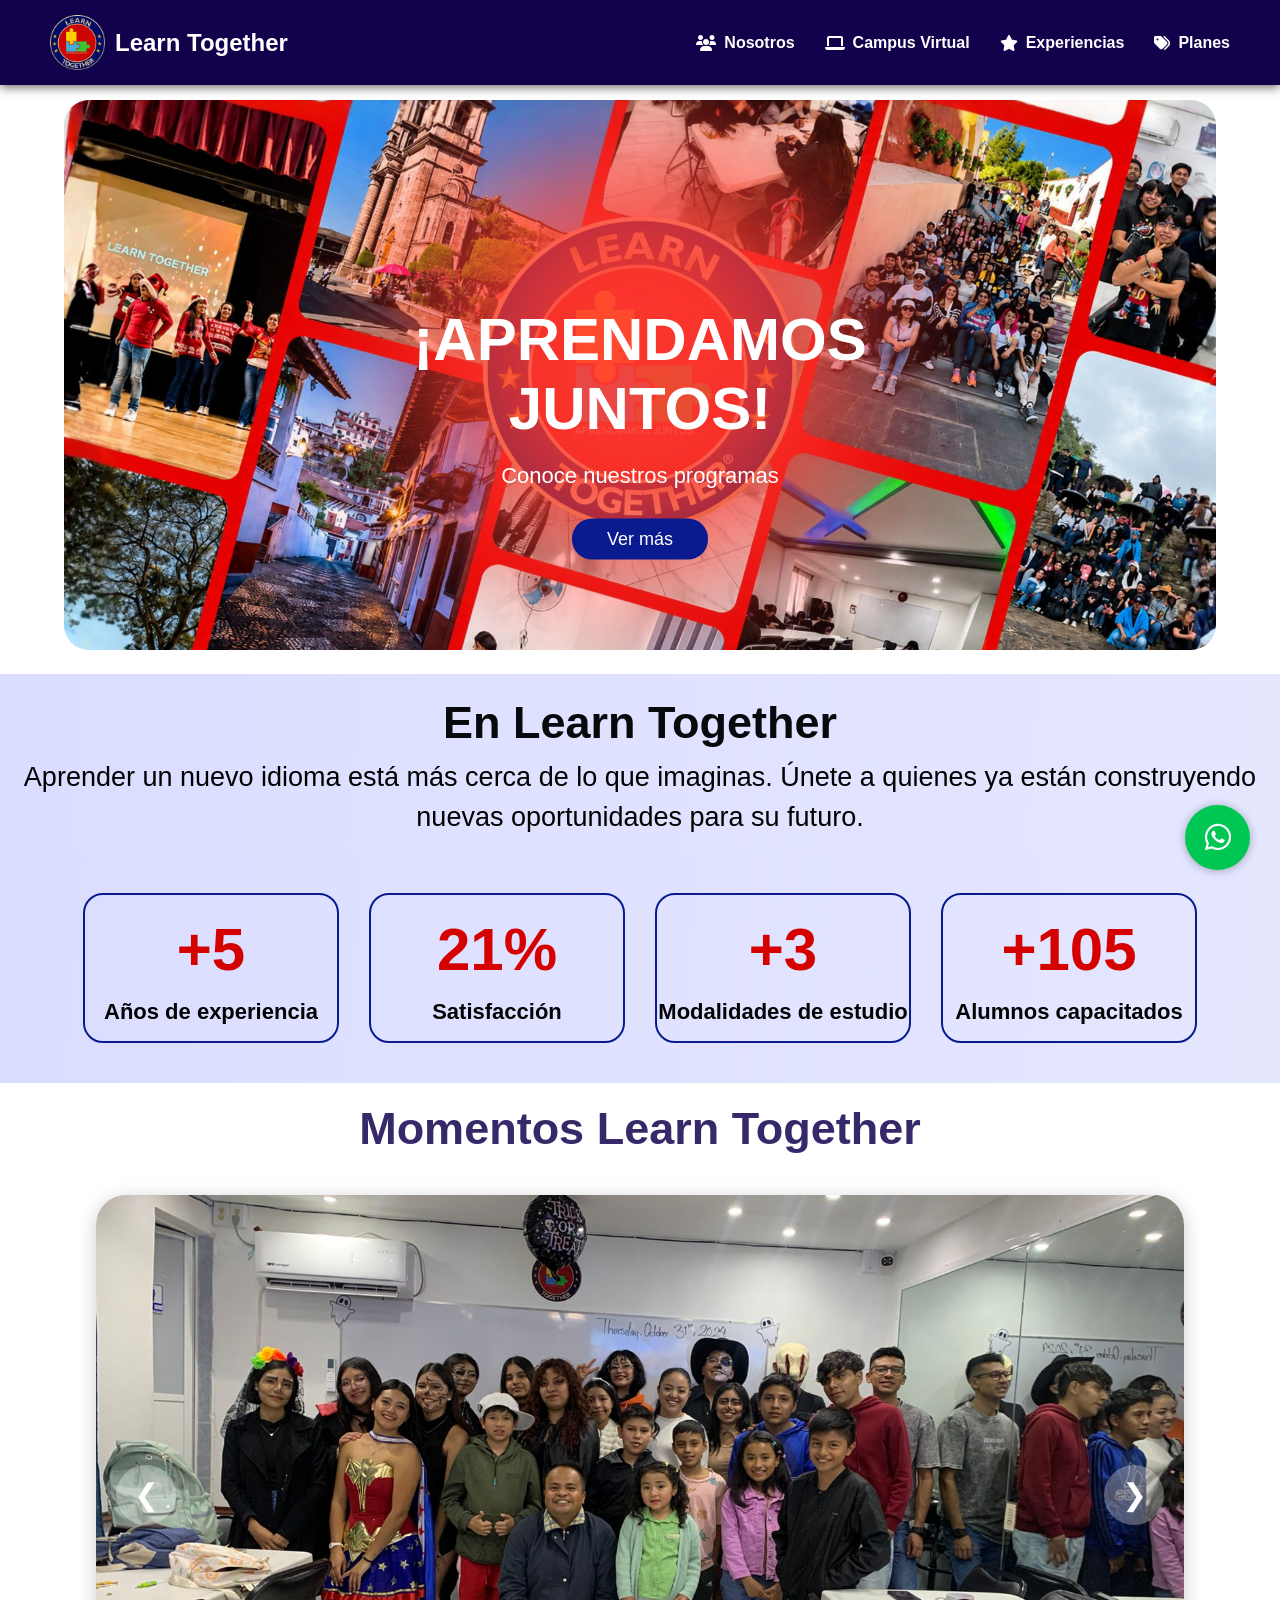
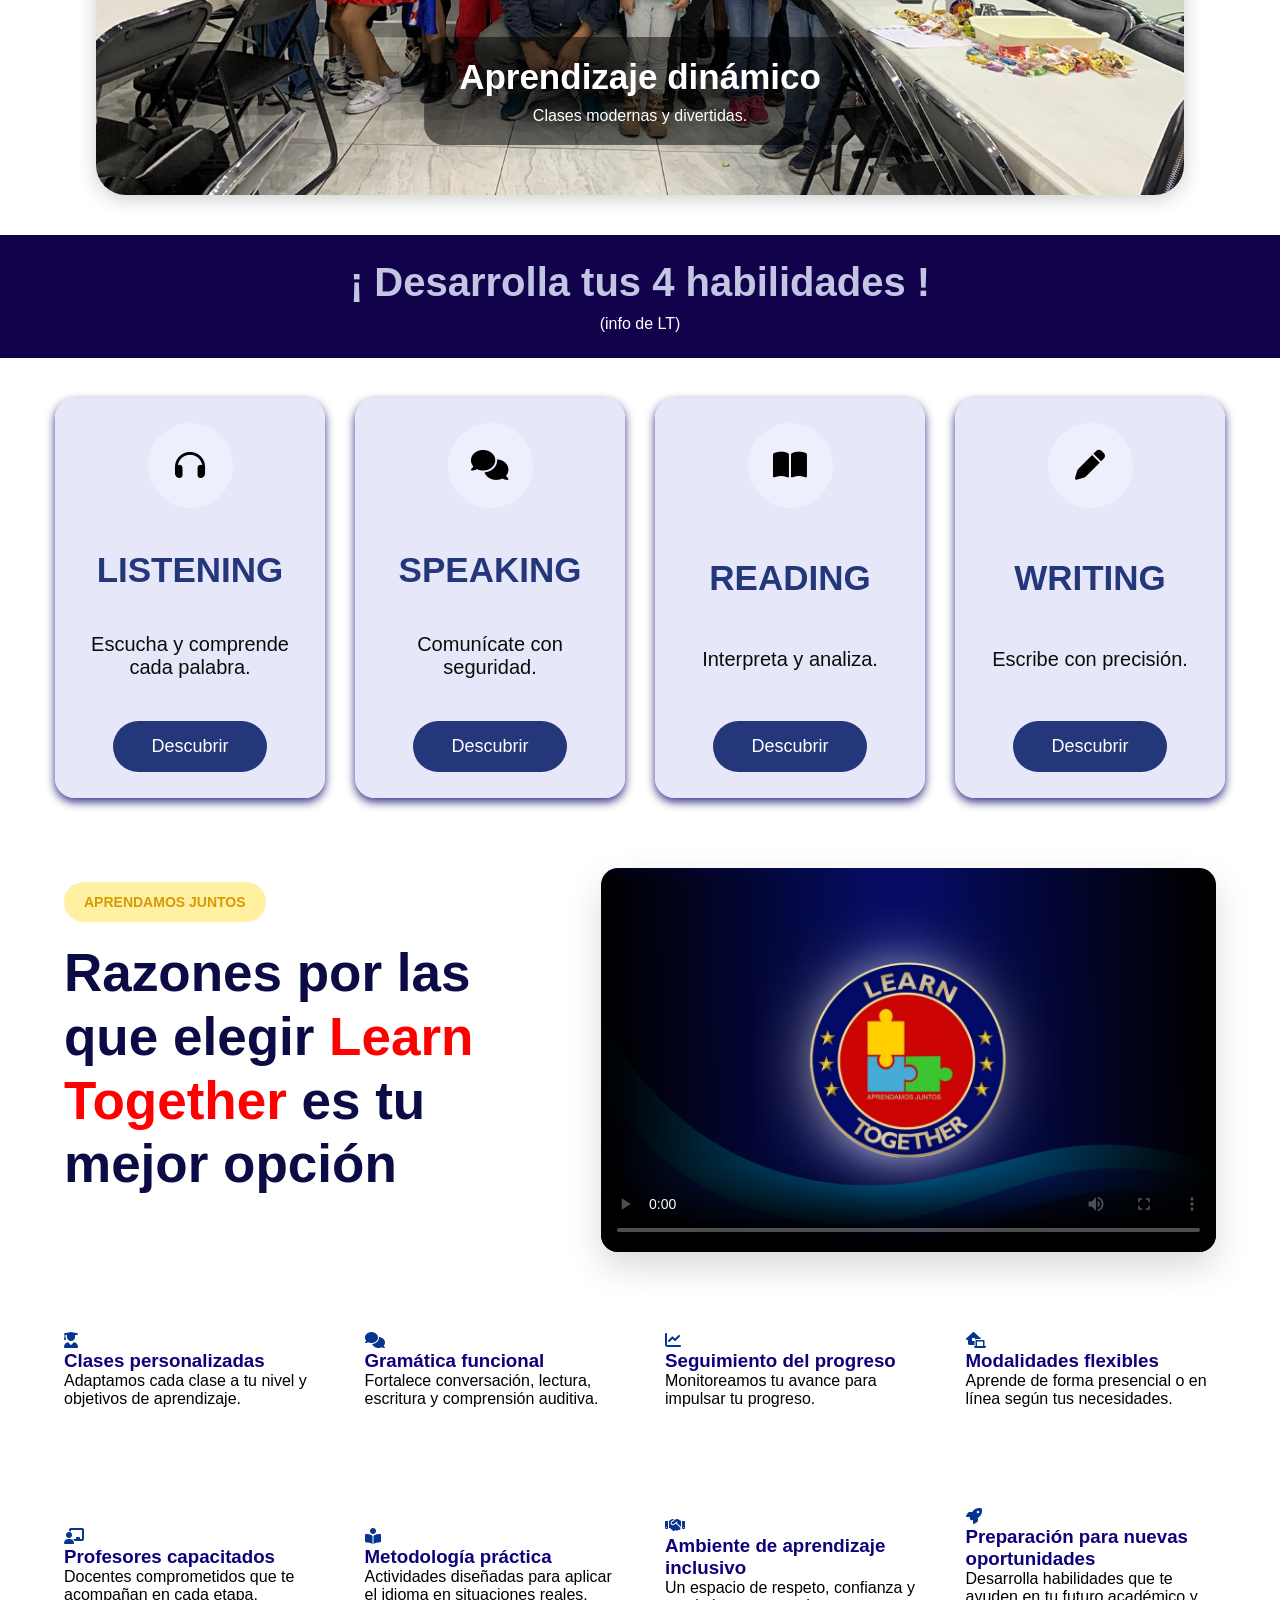
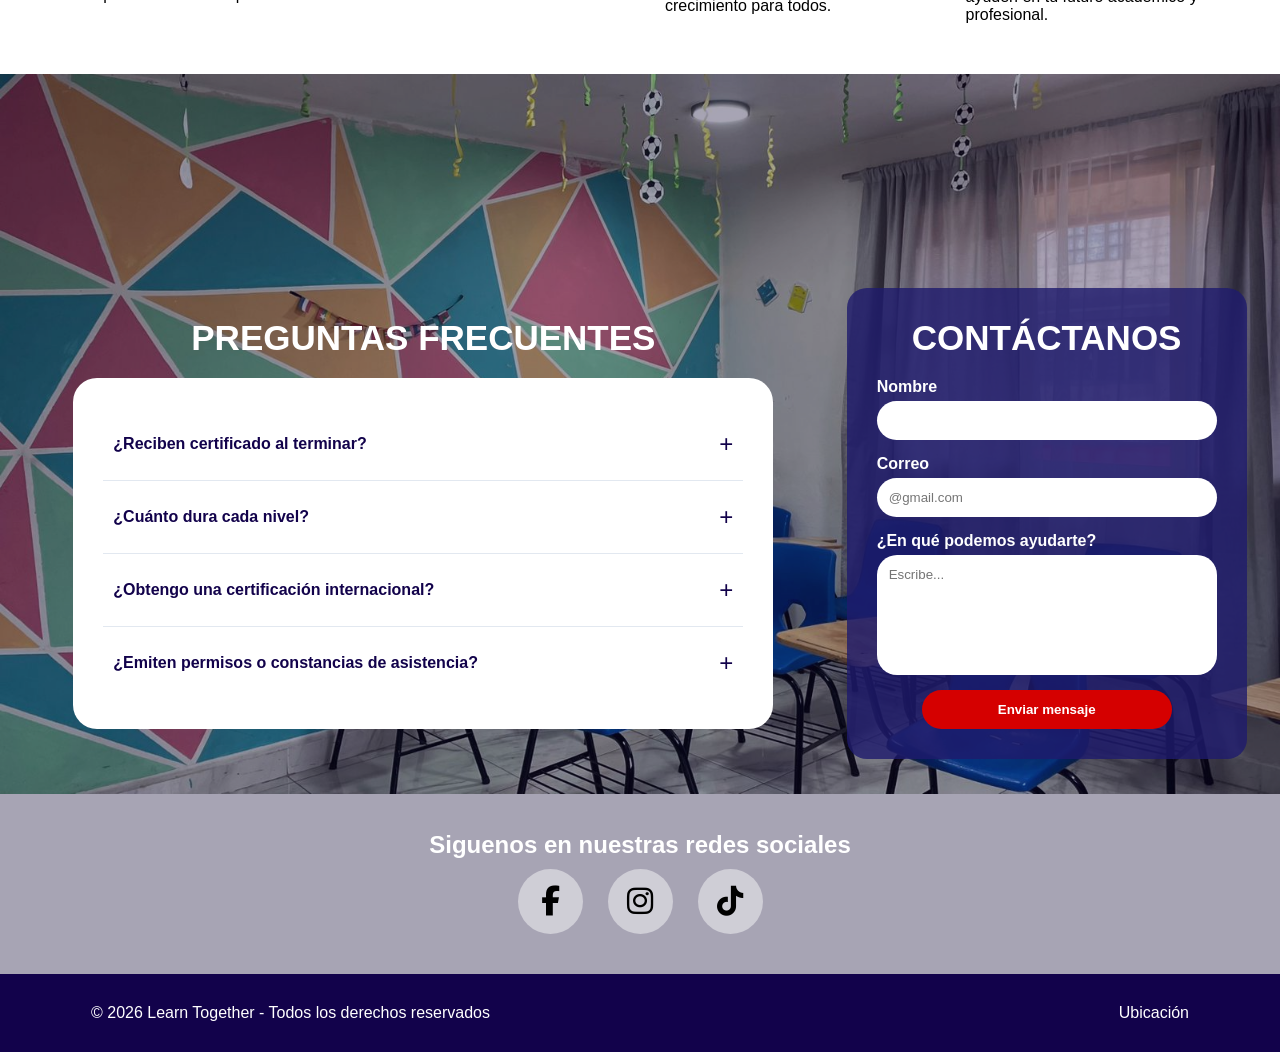
==== Learntogether/vista/index.html @ 9f241455 "Carga de archivos" ====
<!DOCTYPE html>
<html lang="es">
<head>
    <meta charset="UTF-8">
    <meta name="viewport" content="width=device-width, initial-scale=1.0">
    <link rel="stylesheet" href="css/estilos.css">
    <link rel="stylesheet" href="https://cdnjs.cloudflare.com/ajax/libs/font-awesome/6.5.1/css/all.min.css">
    <title>Learn Together</title>
</head>
<body>
<header>
    <div class="encabezado">
    <a href="index.html" class="logo-link">
        <img src="img/logoLT.png" class="logo">
        <h1>Learn Together</h1>
    </a>
    </div>
    <div class="menu-toggle">
        <i class="fa-solid fa-bars"></i>
    </div>
    <nav class="nav">
        <a href="nosotros.html"><i class="fa-solid fa-users"></i> Nosotros</a>
        <a href="campus.html"><i class="fa-solid fa-laptop"></i>Campus Virtual</a>
        <a href="experiencias.html"><i class="fa-solid fa-star"></i>Experiencias</a>
        <a href="planes.html"><i class="fa-solid fa-tags"></i>Planes</a>
    </nav>
</header>
<a href="https://api.whatsapp.com/send?phone=5551731629" class="btn-wsp" target="_blank"><i class="fa-brands fa-whatsapp"></i></a>
<div class="banner">
    <img src="img/Banner.png" alt="Banner">
    <div class="contenido-banner">
        <div class="info-banner-horizontal">
            <div class="texto-banner-seccion">
                <h2>¡APRENDAMOS JUNTOS!</h2>
                <p>Conoce nuestros programas</p>
            </div>
            <div class="botones-banner">
                <a href="campus.html" class="btn">Ver más</a>
            </div>
        </div>
    </div>
</div>
<div class="filaa">
    <h2>En Learn Together</h2>
    <p>Aprender un nuevo idioma está más cerca de lo que imaginas. Únete a quienes ya
        están construyendo nuevas oportunidades para su futuro.</p>
</div>
<section class="fila">
    <div class="fil">
        <h1 class="contador" data-target="5">0</h1>
        <h3>Años de experiencia</h3>
    </div>
    <div class="fil">
        <h1 class="contador" data-target="95" data-tipo="porcentaje">0%</h1>
        <h3>Satisfacción</h3>
    </div>
    <div class="fil">
        <h1 class="contador" data-target="3">0</h1>
        <h3>Modalidades de estudio</h3>
    </div>
    <div class="fil">
        <h1 class="contador" data-target="500">0</h1>
        <h3>Alumnos capacitados</h3>
    </div>
    </section>

<section class="carrusels">
    <h2>Momentos Learn Together</h2>
    <div class="car">
        <div class="carrusel active">
            <img src="img/fe2.jpg" alt="">
            <div class="texto">
                <h3>Aprendizaje dinámico</h3>
                <p>Clases modernas y divertidas.</p>
            </div>
        </div>
        <div class="carrusel">
            <img src="img/ex2.jpg" alt="">
            <div class="texto">
                <h3>Experiencias reales</h3>
                <p>Aprende mientras practicas.</p>
            </div>
        </div>
        <div class="carrusel">
            <img src="img/lt.jpeg" alt="">
            <div class="texto">
                <h3>Aprendamos juntos</h3>
                <p>Una comunidad creada para crecer.</p>
            </div>
        </div>
        <button class="atras">&#10094;</button>
        <button class="adelante">&#10095;</button>
    </div>
</section>


<div class="seccion">
    <h2>¡ Desarrolla tus 4 habilidades !</h2>
    <p>(info de LT)</p>
</div>

<section class="habilidades">
    <div class="cards-container">
        <div class="flip-card">
            <div class="flip-card-inner">
                <div class="flip-card-front">
                    <i class="fa-solid fa-headphones"></i>
                    <h3>LISTENING</h3>
                    <p>Escucha y comprende cada palabra.</p>
                    <button class="btn-flip">Descubrir</button>
                </div>
                <div class="flip-card-back">
                    <p>Desarrolla tu comprensión auditiva con audios reales y ejercicios
                        diseñados para identificar ideas, detalles y significados.
                    </p>
                    <button class="btn-back">Regresar</button>
                </div>
            </div>
        </div>
        <div class="flip-card">
            <div class="flip-card-inner">
                <div class="flip-card-front">
                    <i class="fa-solid fa-comments"></i>
                    <h3>SPEAKING</h3>
                    <p>Comunícate con seguridad.</p>
                    <button class="btn-flip">Descubrir</button>
                </div>
                <div class="flip-card-back">
                    <p>Fortalece tu expresión oral mediante actividades giadas y la práctica constante
                        con profesores que impulsan tu confianza al hablar.</p>
                    <button class="btn-back">Regresar</button>
                </div>
            </div>
        </div>
        <div class="flip-card">
            <div class="flip-card-inner">
                <div class="flip-card-front">
                    <i class="fa-solid fa-book-open"></i>
                    <h3>READING</h3>
                    <p>Interpreta y analiza.</p>
                    <button class="btn-flip">Descubrir</button>
                </div>
                <div class="flip-card-back">
                    <p>Mejora tu comprensión lectora mediante textos adaptados a tu
                        nivel, ampliando vocabulario e interpretación de contenidos.
                    </p>
                    <button class="btn-back">Regresar</button>
                </div>
            </div>
        </div>
        <div class="flip-card">
            <div class="flip-card-inner">
                <div class="flip-card-front">
                    <i class="fa-solid fa-pen"></i>
                    <h3>WRITING</h3>
                    <p>Escribe con precisión.</p>
                    <button class="btn-flip">Descubrir</button>
                </div>
                <div class="flip-card-back">
                    <p>Perfecciona tu ortografía, gramática y redacción a través de
                        ejercicios prácticos que fortalecen la comunicación escrita.</p>
                    <button class="btn-back">Regresar</button>
                </div>
            </div>
        </div>
    </div>
    <div class="habilidades-controles">
    <button id="anterior-card">
        <i class="fa-solid fa-chevron-left"></i>
    </button>
    <button id="siguiente-card">
        <i class="fa-solid fa-chevron-right"></i>
    </button>
</div>
</section>

<section class="razon">
    <div class="texto-razon">
        <span class="etiqueta">APRENDAMOS JUNTOS</span>
        <h2>Razones por las que elegir
            <span>Learn Together</span>
            es tu mejor opción</h2>
    </div>
    <div class="img-razon">
        <video controls poster="img/razon.png">
                <source src="videos/razones.mp4" type="video/mp4">
            </video>
    </div>
</section>

<section class="razones">
    <div class="raz">
        <i class="fa-solid fa-user-graduate"></i>
        <h3>Clases personalizadas</h3>
        <p>Adaptamos cada clase a tu nivel y objetivos de aprendizaje.</p>
    </div>
    <div class="raz">
        <i class="fa-solid fa-comments"></i>
        <h3>Gramática funcional</h3>
        <p>Fortalece conversación, lectura, escritura y comprensión auditiva.</p>
    </div>
    <div class="raz">
        <i class="fa-solid fa-chart-line"></i>
        <h3>Seguimiento del progreso</h3>
        <p>Monitoreamos tu avance para impulsar tu progreso.</p>
    </div>
    <div class="raz">
        <i class="fa-solid fa-laptop-house"></i>
        <h3>Modalidades flexibles</h3>
        <p>Aprende de forma presencial o en línea según tus necesidades.</p>
    </div>
</section>
<section class="razones">
    <div class="raz">
        <i class="fa-solid fa-chalkboard-user"></i>
        <h3>Profesores capacitados</h3>
        <p>Docentes comprometidos que te acompañan en cada etapa.</p>
    </div>
    <div class="raz">
        <i class="fa-solid fa-book-open-reader"></i>
        <h3>Metodología práctica</h3>
        <p>Actividades diseñadas para aplicar el idioma en situaciones reales.</p>
    </div>
    <div class="raz">
        <i class="fa-solid fa-handshake"></i>
        <h3>Ambiente de aprendizaje inclusivo</h3>
        <p>Un espacio de respeto, confianza y crecimiento para todos.</p>
    </div>
    <div class="raz">
        <i class="fa-solid fa-rocket"></i>
        <h3>Preparación para nuevas oportunidades</h3>
        <p>Desarrolla habilidades que te ayuden en tu futuro académico y profesional.</p>
    </div>
</section>

<div class="contacto">
    <img src="img/contacto.jpeg" alt="Contacto">
    <div class="contenido-contacto">
        <div class="faq-section">
    <h2>PREGUNTAS FRECUENTES</h2>
    <div class="faq-box">
        <div class="faq-item">
            <button class="faq-question">
                ¿Reciben certificado al terminar?
                <span class="faq-icono">+</span>
            </button>
            <div class="faq-answer">
                <p>Sí, al finalizar cada nivel se entrega un diploma que acredita el nivel del alumno.</p>
            </div>
        </div>
        <div class="faq-item">
            <button class="faq-question">
                ¿Cuánto dura cada nivel?
                <span class="faq-icono">+</span>
            </button>
            <div class="faq-answer">
                <p>Cada nivel tiene una duración aproximada de 6 meses.</p>
            </div>
        </div>
        <div class="faq-item">
            <button class="faq-question">
                ¿Obtengo una certificación internacional?
                <span class="faq-icono">+</span>
            </button>
            <div class="faq-answer">
                <p>Sí, contamos con certificaciones internacionales avaladas por el CENNI.</p>
            </div>
        </div>
        <div class="faq-item">
            <button class="faq-question">
                ¿Emiten permisos o constancias de asistencia?
                <span class="faq-icono">+</span>
            </button>
            <div class="faq-answer">
                <p>Sí. Emitimos cartas y constancias que acreditan la asistencia a nuestros cursos de inglés, las cuales pueden utilizarse para trámites laborales, escolares o cualquier situación que lo requiera.</p>
            </div>
        </div>
    </div>
</div>
        <div class="form-section">
            <h2>CONTÁCTANOS</h2>
            <form>
                <label><b>Nombre</b></label>
                <input type="text" placeholder="">
                <label><b>Correo</b></label>
                <input type="email" placeholder="@gmail.com">
                <label><b>¿En qué podemos ayudarte?</b></label>
                <textarea placeholder="Escribe..."></textarea>
                <button class="btn-con">Enviar mensaje</button>
            </form>
        </div>
    </div>
    <div class="redes">
        <h2>Siguenos en nuestras redes sociales</h2>
        <div class="iconos-redes">
            <a href="https://www.facebook.com/share/1E46aKWFAb/?mibextid=wwXIfr"><i class="fa-brands fa-facebook-f"></i></a>
            <a href="https://www.instagram.com/learntogetherplac?igsh=MTRqNGd2ZWQ0ZGJhdw=="><i class="fa-brands fa-instagram"></i></a>
            <a href="https://www.tiktok.com/@learntogether_chim?_r=1&_t=ZS-96TG9P6Bxar"><i class="fa-brands fa-tiktok"></i></a>
    </div>
    </div>
</div>
<footer>
        <div class="footer-container">
            <p>© 2026 Learn Together - Todos los derechos reservados</p>

            <div class="footer-links">
                <a href="ubicacion.html">Ubicación</a>
            </div>
        </div>
    </footer>

<script>
    const menu=document.querySelector(".menu-toggle");
    const nav=document.querySelector(".nav");
    menu.onclick=()=>{
    nav.classList.toggle("active");
    menu.innerHTML=nav.classList.contains("active")
    ?'<i class="fa-solid fa-xmark"></i>'
    :'<i class="fa-solid fa-bars"></i>';
    }
    document.querySelectorAll(".nav a").forEach(link=>{
    link.onclick=()=>{
    nav.classList.remove("active");
    menu.innerHTML='<i class="fa-solid fa-bars"></i>';
    }
    });
</script>
<script>
    const cards = document.querySelectorAll(".flip-card");
    let actual = 0;
function mostrarCard(){
    cards.forEach((card, index)=>{
        if(window.innerWidth <= 768){
            card.style.display = index === actual ? "block" : "none";
        }else{
            card.style.display = "block";
        }
    });
}
mostrarCard();
window.addEventListener("resize",mostrarCard);
document.getElementById("siguiente-card").addEventListener("click",()=>{
    actual++;

    if(actual >= cards.length){
        actual = 0;
    }

    mostrarCard();

});

document.getElementById("anterior-card").addEventListener("click",()=>{

    actual--;

    if(actual < 0){
        actual = cards.length-1;
    }

    mostrarCard();

});
</script>
<script>
const contadores = document.querySelectorAll('.contador');
const observer = new IntersectionObserver((entries) => {
    entries.forEach((entry) => {
        if(entry.isIntersecting){
            const contador = entry.target;
            const objetivo = parseInt(contador.dataset.target);
            let actual = 0;
            const actualizar = () => {
                const paso = objetivo > 100 ? 5 : 1;
                if(actual < objetivo){
                    actual += paso;
                    if(actual > objetivo){
                        actual = objetivo;
                    }
                    contador.textContent =
                        contador.dataset.tipo === 'porcentaje'
                        ? actual + '%' : '+' + actual;
                    setTimeout(actualizar, 50);
                }
            };
            actualizar();
            observer.unobserve(contador);
        }
    });
});

contadores.forEach((contador) => {
    observer.observe(contador);
});
</script>

<script>
const slides = document.querySelectorAll(".carrusel");
const siguiente = document.querySelector(".adelante");
const anterior = document.querySelector(".atras");
let index = 0;
function mostrarSlide(i){
    slides.forEach(slide => {
        slide.classList.remove("active");
    });
    slides[i].classList.add("active");
}
siguiente.addEventListener("click", () => {
    index++;
    if(index >= slides.length){
        index = 0;
    }
    mostrarSlide(index);
});
anterior.addEventListener("click", () => {
    index--;
    if(index < 0){
        index = slides.length - 1;
    }
    mostrarSlide(index);
});
setInterval(() => {
    index++;
    if(index >= slides.length){
        index = 0;
    }
    mostrarSlide(index);
}, 4000);
</script>

<script>
document.querySelectorAll('.faq-question').forEach(boton => {
    boton.addEventListener('click', () => {
        const itemActual = boton.parentElement;
        const activo = itemActual.classList.contains('active');
        document.querySelectorAll('.faq-item').forEach(item => {
            item.classList.remove('active');
        });
        if (!activo) {
            itemActual.classList.add('active');
        }
    });
});
</script>

<script>
const botonesFlip = document.querySelectorAll(".btn-flip");
const botonesBack = document.querySelectorAll(".btn-back");
botonesFlip.forEach((boton) => {
    boton.addEventListener("click", () => {
        boton.closest(".flip-card")
        .classList.add("active");
    });
});
botonesBack.forEach((boton) => {
    boton.addEventListener("click", () => {
        boton.closest(".flip-card")
        .classList.remove("active");
    });
});
</script>
</body>
</html>
---- Learntogether/vista/css/estilos.css ----
*{
    margin: 0;
    padding: 0;
    box-sizing: border-box;
    font-family: Arial, sans-serif;
}

body{
    background: #ffffff;
    font-family: Arial, sans-serif;
    padding-top: 80px;
}

.btn-wsp{
    position: fixed;
    width: 65px;
    height: 65px;
    line-height: 65px;
    bottom: 30px;
    right: 30px;
    background: #00c753;
    color: #ffffff;
    border-radius: 50px;
    text-align: center;
    font-size: 30px;
    box-shadow: 0px 1px 10px rgba(0, 0, 0, 0.3);
    z-index: 100;
    transition: 0.5s;
}

.btn-wsp:hover{
    text-decoration: none;
    color:#00c753;
    background: #ffffff;
}

header{
    background-color: #12024b;
    color: white;
    display: flex;
    justify-content: space-between;
    align-items: center;
    padding: 15px 50px;
    position: fixed;
    top: 0;
    left: 0;
    width: 100%;
    z-index: 1000;
    box-shadow: 0px 2px 10px rgba(0, 0, 0, 0.614);
    backdrop-filter:blur(15px);
    transition:.4s;
}

.encabezado{
    display: flex;
    align-items: center;
    gap: 12px;
}

.logo{
    width: 55px;
    height: 55px;
}

.logo-link{
    display: flex;
    align-items: center;
    text-decoration: none;
    gap: 10px;
    color: white;
}

.encabezado h1{
    font-size: 24px;
    font-weight: 700;
}

.nav{
    display: flex;
    gap: 30px;
    align-items: center;
    justify-content: center;
}

.nav a{
    color: white;
    text-decoration: none;
    font-size: 16px;
    font-weight: 600;
    display: flex;
    align-items: center;
    gap: 8px;
    transition: color 0.3s ease;
    position: relative;
    padding: 8px 0;
}

.nav a:hover{
    transform: scale(1.08);
}

.nav a::after{
    content:"";
    position:absolute;
    left:0;
    bottom:-5px;
    width:0;
    height:3px;
    background:#ff2d2d;
    transition:.35s;
    border-radius:10px;
}

.nav a:hover::after{
    width:100%;
}

.btn-login {
    display: inline-flex;
    align-items: center;
    justify-content: center;
    gap: 10px;
    background: #d50000;
    color: #fff;
    text-decoration: none;
    padding: 12px 28px;
    border-radius: 50px;
    font-size: 16px;
    font-weight: 600;
    min-width: 150px;
    white-space: nowrap;
    transition: .3s;
}

.btn-login i{
    font-size:17px;
}

.btn-login:hover {
    background-color: #b00000;
    color: white;
    transform: scale(1.05);
}

.banner{
    position: relative;
    width: 90%;
    border-radius: 25px;
    margin: 20px auto;
}

.banner img{
    width: 100%;
    height: 550px;
    border-radius: 25px;
    object-fit: cover;
}

.contenido-banner{
    position: absolute;
    top: 60%;
    left: 50%;
    transform: translate(-50%, -50%);
    text-align: center;
    color: white;
}

.contenido-banner h2{
    font-size: 60px;
    font-weight: 800;
    margin-bottom: 20px;
}

.contenido-banner p{
    font-size: 22px;
    margin-bottom: 30px;
}

.botones-banner{
    display: flex;
    justify-content: center;
    color: #fff;
    text-decoration: none;
    gap: 20px;
}

.btn{
    background: #0a1b8f;
    border: none;
    color: #ffffff;
    padding: 10px 35px;
    border-radius: 20px;
    font-size: 18px;
    text-decoration: none;
    transition: transform 0.3s ease, color 0.3s ease;
    cursor: pointer;
}

.btn a{
    text-decoration: none;
    color: #ffffff;
}

.btn:hover{
    transform: scale(1.08);
    box-shadow: 0px 2px 5px rgba(27, 22, 130, 0.489);
}

.filaa{
    text-align: center;
    background: linear-gradient(95deg, #daddff, #e5e7ff);
    color: #08090c;
    padding: 15px;
    line-height: 1.5;
    font-size: 30px;
}

.filaa p{
    color: #010202;
    font-size: 27px;
}

.fila{
    width: 100%;
    margin: auto;
    padding: 40px 0;
    display: flex;
    gap: 30px;
    justify-content: center;
    background: linear-gradient(95deg, #daddff, #e5e7ff);
}

.fil{
    width: 20%;
    height: 150px;
    border: 2px solid #0a1b8f;
    border-radius: 20px;
    display: flex;
    flex-direction: column;
    justify-content: center;
    align-items: center;
}

.fil h3{
    color: #030303;
    font-size: 22px;
    margin-top: 10px;
    text-align: center;
}

.fil h1{
    color: #d50000;
    font-size: 60px;
    padding: 5px;
    text-align: center;
    font-weight: 700;
}

.barra{
    text-align: center;
    background-color: #12024b;
    padding: 25px;
    margin-top: 30px;
}

.barra h2{
    color: #c2c6e3;
    font-size: 40px;
}

.barra p{
    color: #ffffff;
    margin-top: 10px;
}

.carrusels{
    width: 85%;
    margin: 20px auto;
    text-align: center;
}

.carrusels h2{
    font-size: 45px;
    color: #372969;
    margin-bottom: 40px;
}

.car{
    position: relative;
    width: 100%;
    height: 600px;
    border-radius: 30px;
    overflow: hidden;
    box-shadow: 0px 4px 20px rgba(0,0,0,0.2);
}

.carrusel{
    position: absolute;
    width: 100%;
    height: 100%;
    opacity: 0;
    transition: opacity 0.8s ease;
}

.carrusel.active{
    opacity: 1;
}

.carrusel img{
    width: 100%;
    height: 100%;
    object-fit: cover;
}

.texto{
    position: absolute;
    bottom: 50px;
    left: 50%;
    transform: translateX(-50%);
    background: rgba(0,0,0,0.5);
    padding: 20px 35px;
    border-radius: 20px;
    color: white;
}

.texto h3{
    font-size: 35px;
    margin-bottom: 10px;
}

.atras,
.adelante{
    position: absolute;
    top: 50%;
    transform: translateY(-50%);
    background: rgba(255,255,255,0.3);
    border: none;
    width: 60px;
    height: 60px;
    border-radius: 50%;
    color: white;
    font-size: 30px;
    cursor: pointer;
    transition: 0.3s;
    z-index: 10;
}

.atras:hover,
.adelante:hover{
    background: rgba(255,255,255,0.6);
}

.atras{
    left: 20px;
}

.adelante{
    right: 20px;
}

.seccion{
    text-align: center;
    margin-top: 40px;
    background-color: #12024b;
    padding: 25px;
}

.seccion h2{
    color: #c2c6e3;
    font-size: 40px;
}

.seccion p{
    color: #ffffff;
    margin-top: 10px;
}

.habilidades{
    padding:10px;
}

.cards-container{
    display: flex;
    justify-content: center;
    gap: 30px;
    padding: 30px;
    flex-wrap: wrap;
}

.flip-card{
    width: 270px;
    height: 400px;
    perspective: 1000px;
}

.flip-card-inner{
    position: relative;
    width: 100%;
    height: 100%;
    transition: transform 0.8s;
    transform-style: preserve-3d;
}

.flip-card.active .flip-card-inner{
    transform: rotateY(180deg);
}

.flip-card-front,
.flip-card-back{
    position: absolute;
    width: 100%;
    height: 100%;
    background: rgba(226, 228, 248, 0.841);
    border-radius: 20px;
    padding: 25px;
    display: flex;
    flex-direction: column;
    justify-content: space-between;
    align-items: center;
    backface-visibility: hidden;
    box-shadow: 0px 4px 10px rgba(9, 6, 108, 0.815);
}

.flip-card-front i{
    width: 85px;
    height: 85px;
    border-radius: 50%;
    background: rgba(240, 243, 254, 0.748);
    display: flex;
    justify-content: center;
    align-items: center;
    color: rgb(0, 0, 0);
    font-size: 30px;
    transition: 0.3s;
}

.flip-card-front h3{
    text-align: center;
    color: #24377a;
    font-size: 35px;
}

.flip-card-front p{
    text-align: center;
    color: #0c0c0c;
    font-size: 20px;
}

.flip-card-back{
    transform: rotateY(180deg);
}

.flip-card-back p{
    color: #000000;
    font-size: 20px;
    text-align: center;
    line-height: 1.5;
    margin-top: 70px;
}

.btn-flip,
.btn-back{
    width: 70%;
    padding: 15px;
    border: none;
    border-radius: 40px;
    background: #24377a;
    color: white;
    font-size: 18px;
    cursor: pointer;
    transition: 0.3s;
}

.btn-flip:hover,
.btn-back:hover{
    background: #18285f;
    transform: scale(1.03);
}

.habilidades-controles{
    display:none;
}

.razon{
    width: 90%;
    margin: auto;
    padding: 30px 0;
    display: flex;
    align-items: center;
    justify-content: space-between;
    gap: 90px;
}

.texto-razon{
    width: 40%;
}
.img-razon{
    width: 55%;
    display: flex;
    justify-content: center;
    align-items: center;
}

.img-razon video{
    width: 100%;
    max-width: 700px;
    border-radius: 17px;
    box-shadow: 0 15px 35px rgba(0,0,0,.15);
    object-fit: cover;
}

.etiqueta{
    background: #ffd9005e;
    color: rgb(216, 153, 6);
    padding: 12px 20px;
    border-radius: 30px;
    font-size: 14px;
    font-weight: bold;
}

.texto-razon h2{
    font-size: 53px;
    line-height: 1.2;
    color: #0B0B45;
    margin: 30px 0;
}

.texto-razon h2 span{
    color: red;
}

.texto-razon p{
    color: gray;
    font-size: 22px;
    line-height: 1.7;
    margin-bottom: 35px;
}

.razones{
    width: 90%;
    margin: auto;
    padding: 50px 0;
    display: flex;
    align-items: center;
    gap: 50px;
}

.raz{
    width: 75%;
}

.raz h3{
    color: #0e027a;
}

.raz i{
    color: #05358f;
}

.contacto{
    position: relative;
    width: 100%;
    min-height: 100vh;
    height: auto;
    overflow: hidden;
}

.contacto img{
    width: 100%;
    height: 100%;
    object-fit: cover;
}

.contenido-contacto{
    position: absolute;
    top: 0;
    left: 0;
    width: 100%;
    height: 100%;
    display: flex;
    justify-content: space-evenly;
    align-items: center;
    background: rgba(14, 6, 50, 0.364);
}

.redes {
    position: absolute;
    bottom: 40px;
    left: 50%;
    transform: translateX(-50%);
    text-align: center;
    width: 100%;
}

.redes h2{
    color: rgb(255, 255, 255);
    margin-bottom: 10px;
}

.iconos-redes{
    display: flex;
    justify-content: center;
    gap: 25px;
}

.iconos-redes a{
    text-decoration: none;
}

.iconos-redes i{
    width: 65px;
    height: 65px;
    border-radius: 50%;
    background: rgba(255, 255, 255, 0.453);
    display: flex;
    justify-content: center;
    align-items: center;
    color: rgb(0, 0, 0);
    font-size: 30px;
    transition: 0.3s;
}

.iconos-redes i:hover{
    transform: translateY(-8px);
    color:#ffffff;
    background: rgba(255,255,255,0.5);
}

.faq-section h2,
.form-section h2{
    color: white;
    font-size: 35px;
    margin-bottom: 20px;
}

.faq-section {
    padding: 50px 40px;
    display: flex;
    flex-direction: column;
    align-items: center;
}

.faq-box {
    width: 100%;
    max-width: 700px;
    background: #fff;
    border-radius: 24px;
    padding: 30px;
}

.faq-item {
    border-bottom: 1px solid #e2e8f0;
}

.faq-item:last-child {
    border-bottom: none;
}

.faq-question {
    width: 100%;
    background: transparent;
    border: none;
    display: flex;
    justify-content: space-between;
    align-items: center;
    padding: 22px 10px;
    cursor: pointer;
    font-size: 16px;
    font-weight: 700;
    color: #12024b;
    text-align: left;
    gap: 20px;
    transition: .3s;
}

.faq-question:hover {
    color: #d50000;
}

.faq-icono {
    font-size: 24px;
    font-weight: 300;
    transition: .3s;
}

.faq-answer {
    max-height: 0;
    overflow: hidden;
    transition: max-height .35s ease;
    padding: 0 10px;
}

.faq-answer p {
    padding-bottom: 20px;
    color: #555;
    line-height: 1.7;
    font-size: 15px;
}

.faq-item.active .faq-answer {
    max-height: 250px;
}

.faq-item.active .faq-icono {
    transform: rotate(45deg);
    color: #d50000;
}

.form-section{
    width: 400px;
    background: rgba(31, 27, 109, 0.8);
    padding: 30px;
    border-radius: 20px;
    display: flex;
    flex-direction: column;
    align-items: center;
}

.form-section form{
    display: flex;
    flex-direction: column;
    width: 100%;
}

.form-section label{
    color: white;
    margin-bottom: 5px;
}

.form-section input,
.form-section textarea{
    width: 100%;
    padding: 12px;
    border: none;
    border-radius: 20px;
    margin-bottom: 15px;
    box-sizing: border-box;
}

.form-section textarea{
    resize: none;
    height: 120px;
}

.btn-con{
    background: #d50000;
    width: 250px;
    align-items: center;
    justify-content: center;
    color: white;
    border: none;
    padding: 12px;
    border-radius: 20px;
    font-weight: bold;
    transition: transform 0.3s ease, color 0.3s ease;
    cursor: pointer;
    align-self: center;
}

.btn-con:hover{
    transform: translateY(-3px);
    background: #c40000;
}

footer{
    background: #12024b;
    color: white;
    margin-top: 0px;
    padding: 30px;
}

.footer-container{
    width: 90%;
    margin: auto;
    display: flex;
    justify-content: space-between;
    align-items: center;
}

.footer-links{
    display: flex;
    gap: 20px;
}

.footer-links a{
    color: white;
    text-decoration: none;
}

.footer-links a:hover{
    color: #109aaf;
}

.menu-toggle{
    display: none;
    background: none;
    border: none;
    position: fixed;
    right: 20px;
    color: white;
    font-size: 32px;
    cursor: pointer;
    z-index: 3001;
}

@media (max-width:768px){
    header{
        padding:15px 20px;
    }

    .menu-toggle{
        display:block;
        position: fixed;
        top: 22px;
        right: 20px;
        z-index: 3001;
    }

    .nav{
        position:fixed;
        top:0;
        right:-100%;
        width:72%;
        max-width:320px;
        height:100vh;
        background:linear-gradient(180deg,#1c075f,#12024b);
        display:flex;
        flex-direction:column;
        align-items:flex-start;
        padding:90px 30px 40px;
        gap:5px;
        transition:.4s ease;
        box-shadow:-10px 0 30px rgba(0,0,0,.35);
        z-index:2500;
    }

    .nav.active{
        right:0;
    }

    .nav a{
        width:100%;
        color:white;
        text-decoration:none;
        font-size: 17px;
        font-weight:600;
        padding:18px 0;
        border-bottom:1px solid rgba(255,255,255,.08);
        transition:.25s;
    }

    .nav a i{
        width:35px;
        text-align:center;
        margin-right:12px;
    }

    .btn-login{
        width:100%;
        margin-top:25px;
        border-radius:40px;
        text-align:center;
        justify-content:center;
        padding:16px;
        background:#e60000;
    }

    .nav::before{
        content:"";
        position:fixed;
        z-index:-1;
        opacity:0;
        pointer-events:none;
        transition:.3s;
    }

    .nav.active::before{
        opacity:1;
    }

    .banner{
        width: 100%;
        margin: 0;
        overflow: hidden;
        padding-top: 20px;
    }

    .banner img{
        width: 100%;
        height: 250px;
        object-fit: cover;
    }

    .contenido-banner{
        width: 90%;
        top: 50%;
        left: 50%;
        transform: translate(-50%, -50%);
        text-align: center;
    }

    .contenido-banner h2{
        font-size: 32px;
        line-height: 1.2;
        margin-bottom: 15px;
    }

    .contenido-banner p{
        font-size: 17px;
        line-height: 1.5;
        margin-bottom: 25px;
    }

    .botones-banner{
        gap: 10px;
    }

    .btn{
        font-size: 14px;
        padding: 8px 18px;
        width: auto;
    }

    .carrusels{
        width:95%;
        margin:40px auto;
    }

    .carrusels h2{
        font-size:30px;
        margin-bottom:25px;
    }

    .car{
        height:300px;
        border-radius:18px;
    }

    .carrusel img{
        width:100%;
        height:100%;
        object-fit:cover;
    }

    .texto{
        width:90%;
        left:50%;
        bottom:15px;
        transform:translateX(-50%);
        padding:15px;
    }

    .texto h3{
        font-size:20px;
    }

    .texto p{
        font-size:14px;
    }

    .atras,
    .adelante{
        width:42px;
        height:42px;
        font-size:18px;
    }

    .atras{
        left:10px;
    }

    .adelante{
        right:10px;
    }

    .filaa h2{
        font-size: 30px;
    }

    .filaa p{
        font-size: 18px;
    }

    .fila{
        flex-direction:column;
        gap:15px;
        padding:20px;
    }

    .fil{
        width:100%;
        height:auto;
        padding:15px;
        border-radius:15px;
        box-shadow:0 4px 10px rgba(0,0,0,0.1);
    }

    .fil h1{
        font-size:32px;
    }

    .fil h3{
        font-size:17px;
    }

    .cards-container{
        overflow:hidden;
        display:flex;
        justify-content:center;
    }

    .flip-card{
        display:none;
        width:100%;
        max-width:320px;
        height:380px;
        transition: .4s;
    }

    .flip-card:hover{
        transform:translateY(-10px);
    }

    .habilidades-controles{
        display:flex;
        justify-content:center;
        gap:20px;
        margin-top:25px;
    }

    .habilidades-controles button{
        width:50px;
        height:50px;
        border:none;
        border-radius:50%;
        background:#12024b;
        color:white;
        font-size:20px;
        cursor:pointer;
        transition:.3s;
    }

    .habilidades-controles button:hover{
        background:#d50000;
        transform:scale(1.08);
    }

    .razon{
        width: 100%;
        padding: 40px 20px;
        display: flex;
        flex-direction: column;
        gap: 30px;
        text-align: center;
    }

    .texto-razon p{
        font-size: 17px;
        line-height: 1.6;
    }

    .img-razon{
        width: 100%;
        display: flex;
        justify-content: center;
    }

    .img-razon video{
        width: 100%;
        max-width: 500px;
        height: auto;
        border-radius: 20px;
    }

    .texto-razon{
        width: 100%;
    }

    .etiqueta{
        display: inline-block;
        font-size: 13px;
        padding: 10px 18px;
    }

    .texto-razon h2{
        font-size: 34px;
        margin: 20px 0;
        line-height: 1.3;
    }

    .razones{
        flex-direction:column;
        gap:15px;
    }

    .raz{
        width:100%;
        padding:15px;
        text-align:center;
        border-radius:15px;
        background:#f5f5ff;
    }

    .contacto{
        height:auto;
        position: relative;
        background: #12024b;
    }

    .contacto img{
        display:none;
    }

    .contenido-contacto{
        position: relative;
        display: flex;
        flex-direction: column;
        align-items: center;
        justify-content: center;
        padding: 35px 20px;
        gap: 40px;
        background: #e4e2f0;
    }

    .faq-section{
        width: 100%;
        padding: 0;
    }

    .faq-section h2{
        font-size: 28px;
        text-align: center;
        margin-bottom: 20px;
        color: #000;
    }

    .faq-box{
        width: 100%;
        max-width: 100%;
        padding: 20px;
        border-radius: 18px;
    }

    .faq-question{
        font-size: 15px;
        padding: 18px 5px;
        gap: 15px;
    }

    .faq-answer p{
        font-size: 14px;
        line-height: 1.6;
    }

    .faq-icono{
        font-size: 20px;
    }

    .form-section{
        width: 100%;
        max-width: 500px;
        background-color: #0B0B45;
        padding: 25px;
    }

    .form-section h2{
        font-size: 28px;
        color: #fff;
        text-align: center;
    }

    .form-section input,
    .form-section textarea{
        width: 100%;
        font-size: 15px;
    }

    .form-section textarea{
        min-height: 120px;
    }

    .btn-con{
        width: 100%;
        font-size: 16px;
    }

    .redes{
        position: relative;
        left: auto;
        bottom: auto;
        transform: none;
        width: 100%;
        padding: 25px;
    }

    .redes h2{
        font-size: 22px;
        line-height: 1.4;
    }

    .iconos-redes{
        display: flex;
        justify-content: center;
        flex-wrap: wrap;
        gap: 18px;
    }

    .iconos-redes i{
        width: 55px;
        height: 55px;
        color: #7c0202;
        font-size: 24px;
    }

    .footer-container{
        flex-direction: column;
        gap: 18px;
        text-align: center;
    }

    .footer-container p{
        font-size: 14px;
        line-height: 1.5;
    }

    .footer-links{
        justify-content: center;
        flex-wrap: wrap;
        gap: 15px;
    }

    .footer-links a{
        font-size: 15px;
    }
}
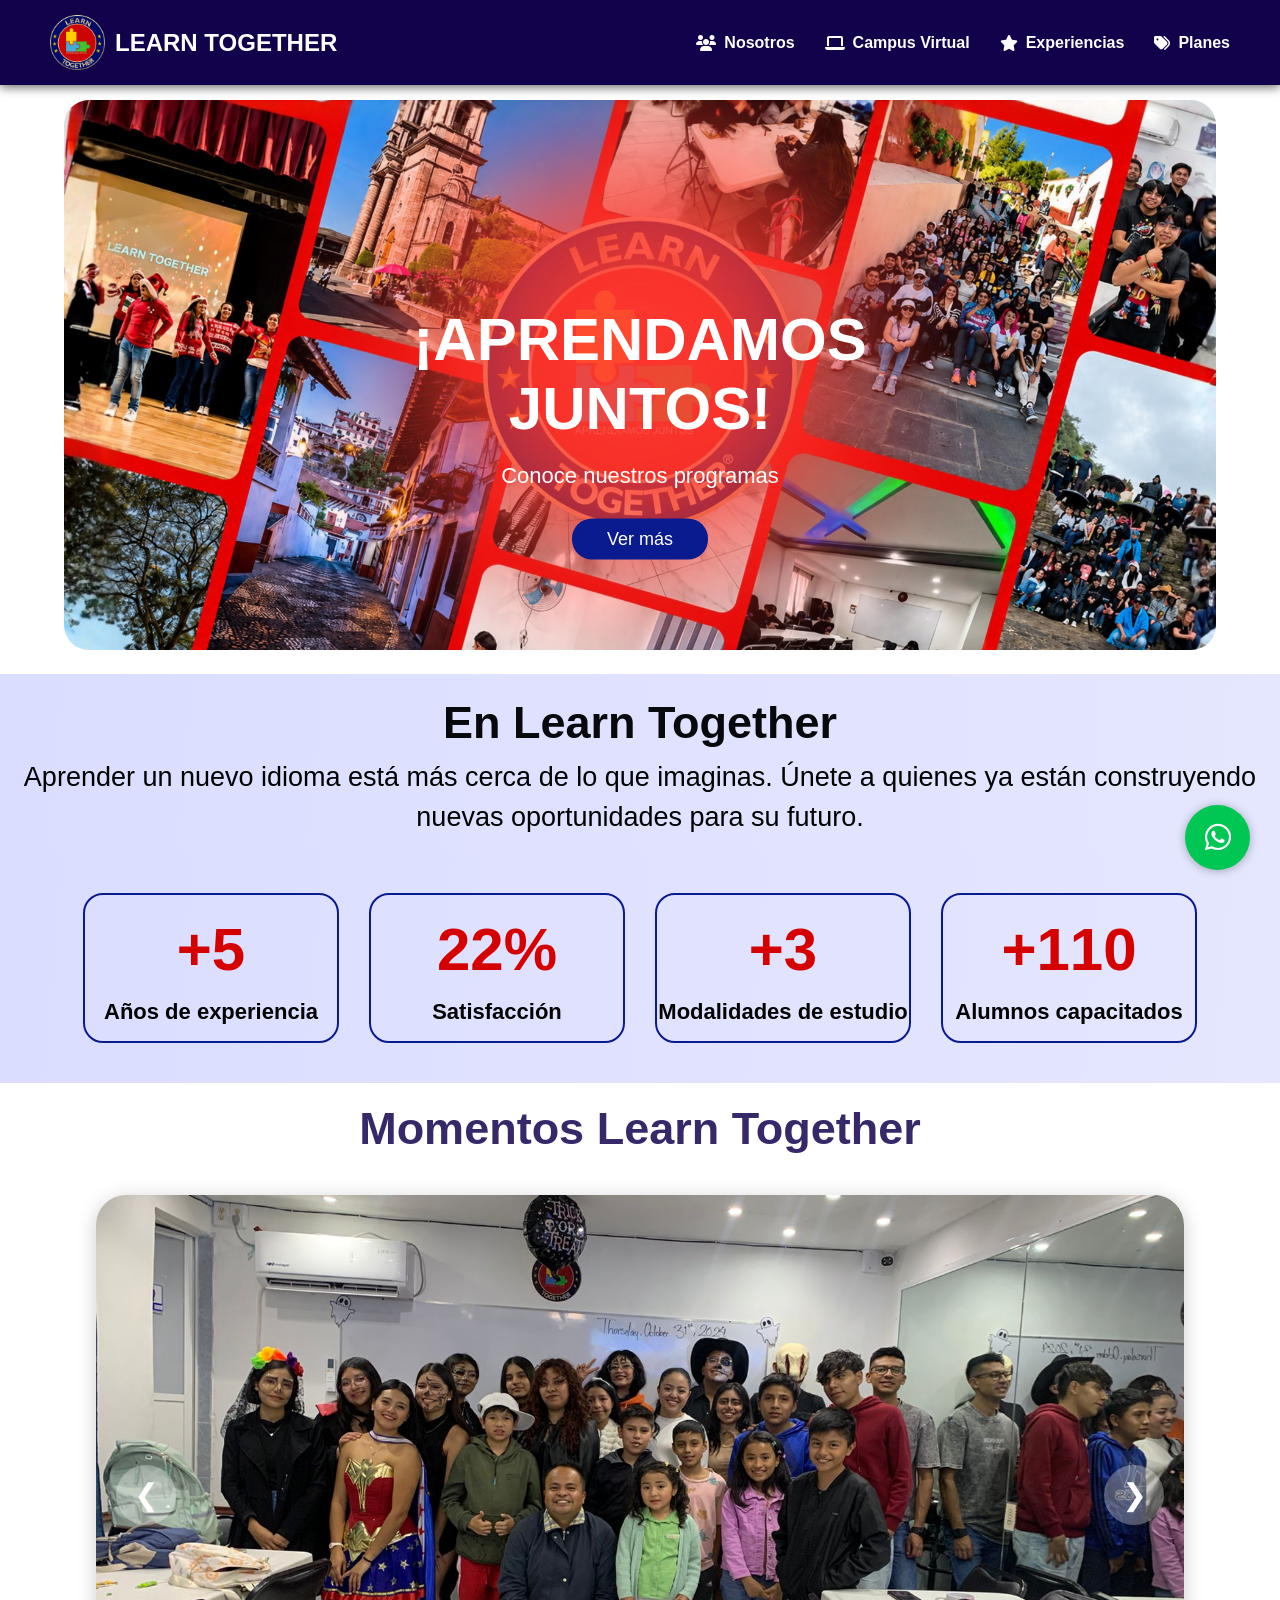
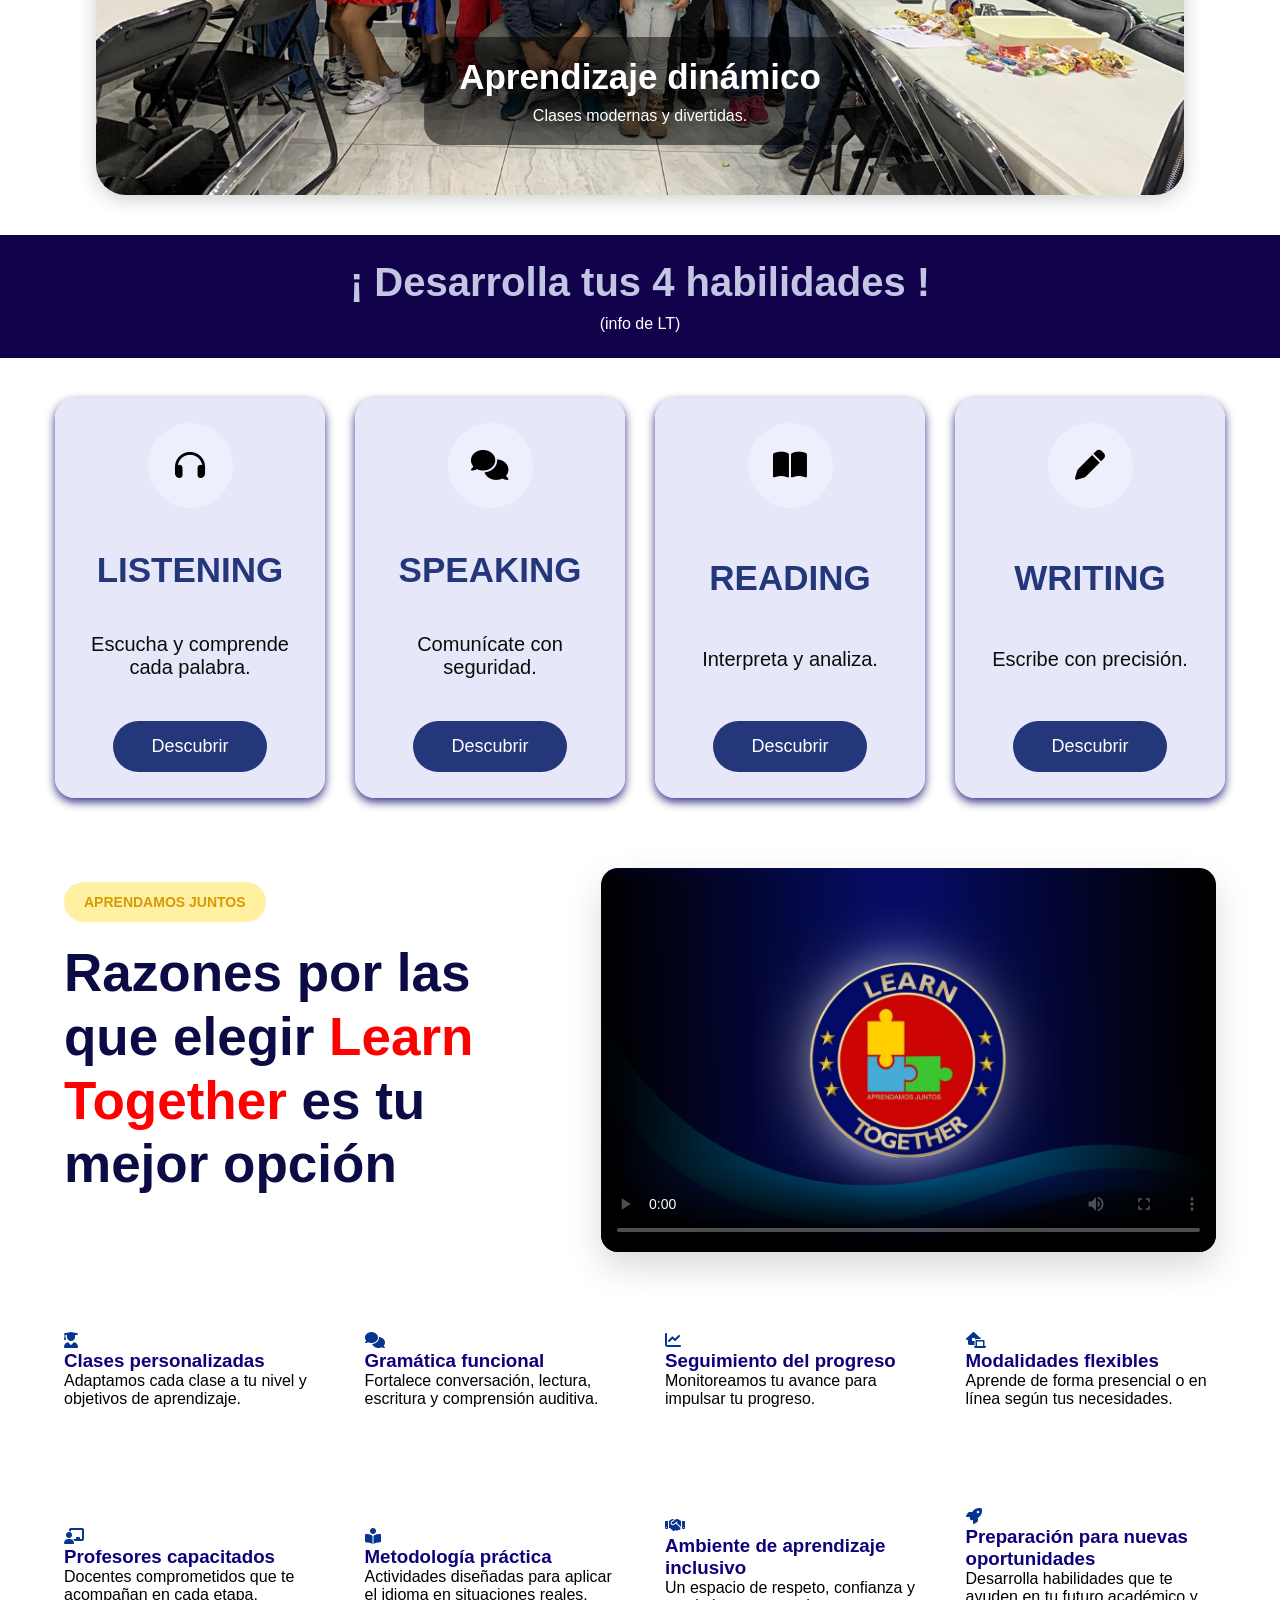
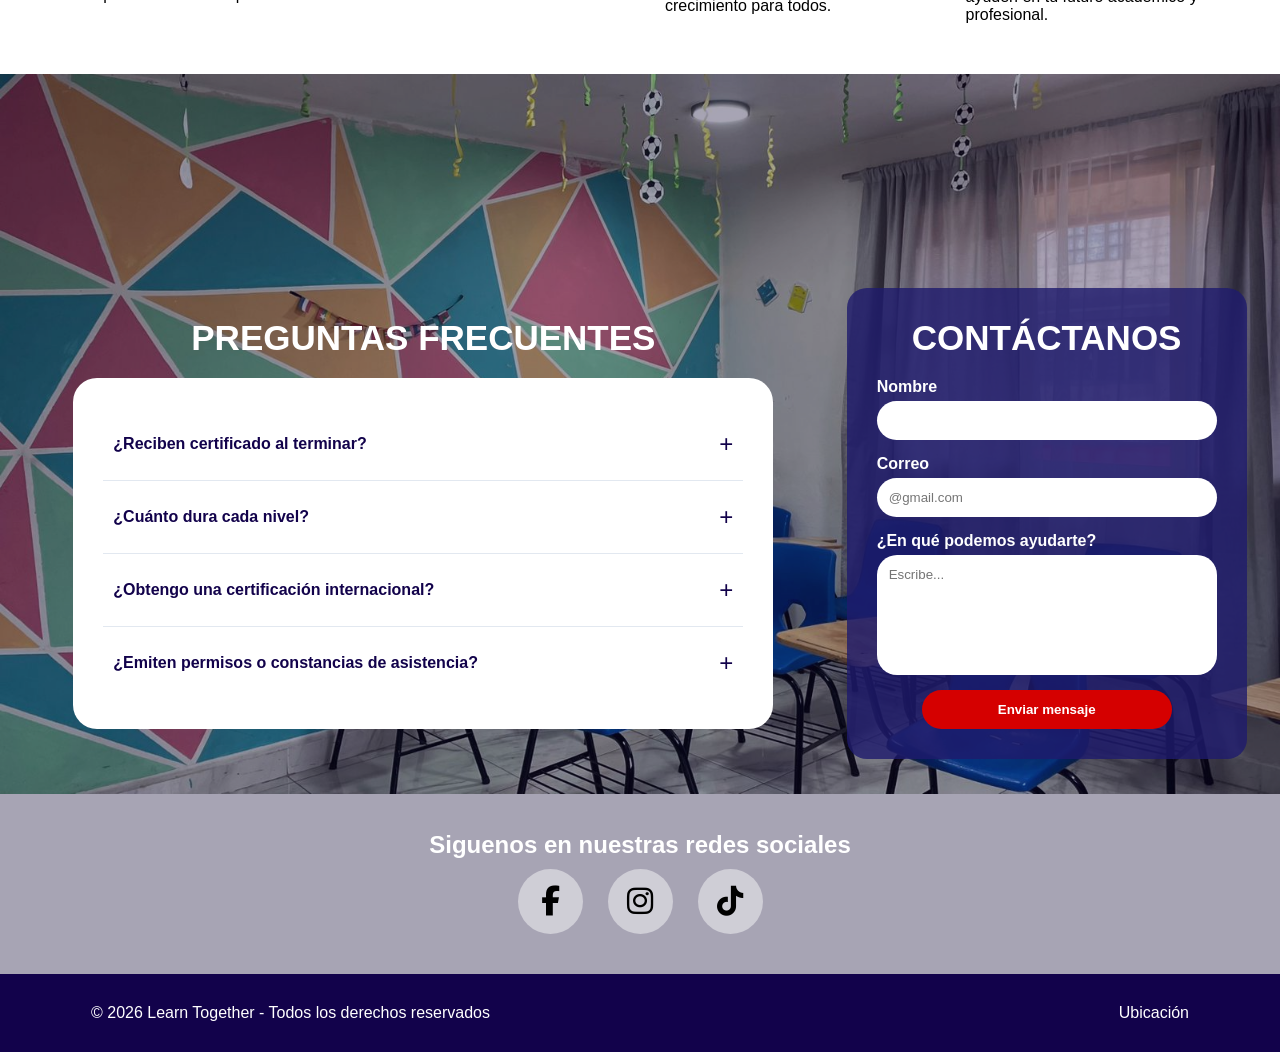
==== commit 73369de1: "avance de hoy" ====
--- a/Learntogether/vista/index.html
+++ b/Learntogether/vista/index.html
@@ -12,7 +12,7 @@
     <div class="encabezado">
     <a href="index.html" class="logo-link">
         <img src="img/logoLT.png" class="logo">
-        <h1>Learn Together</h1>
+        <h1>LEARN TOGETHER</h1>
     </a>
     </div>
     <div class="menu-toggle">
